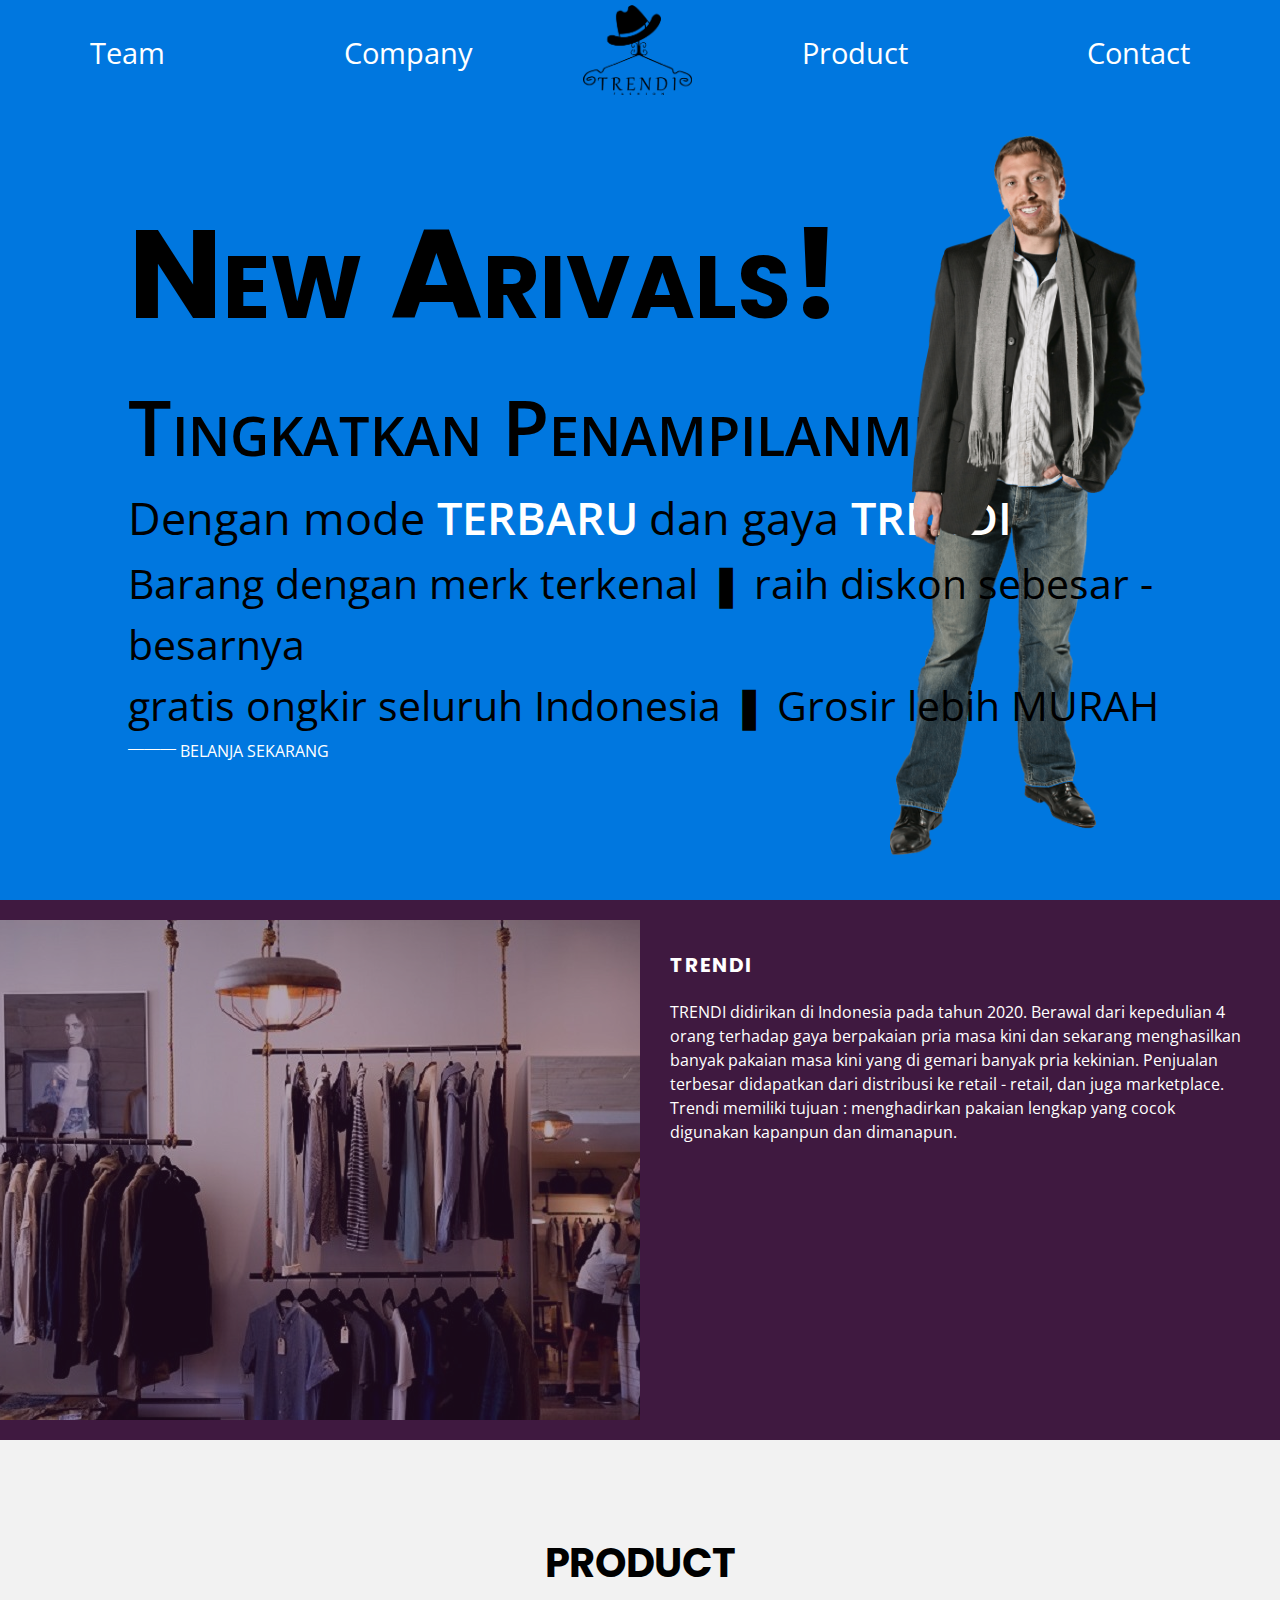
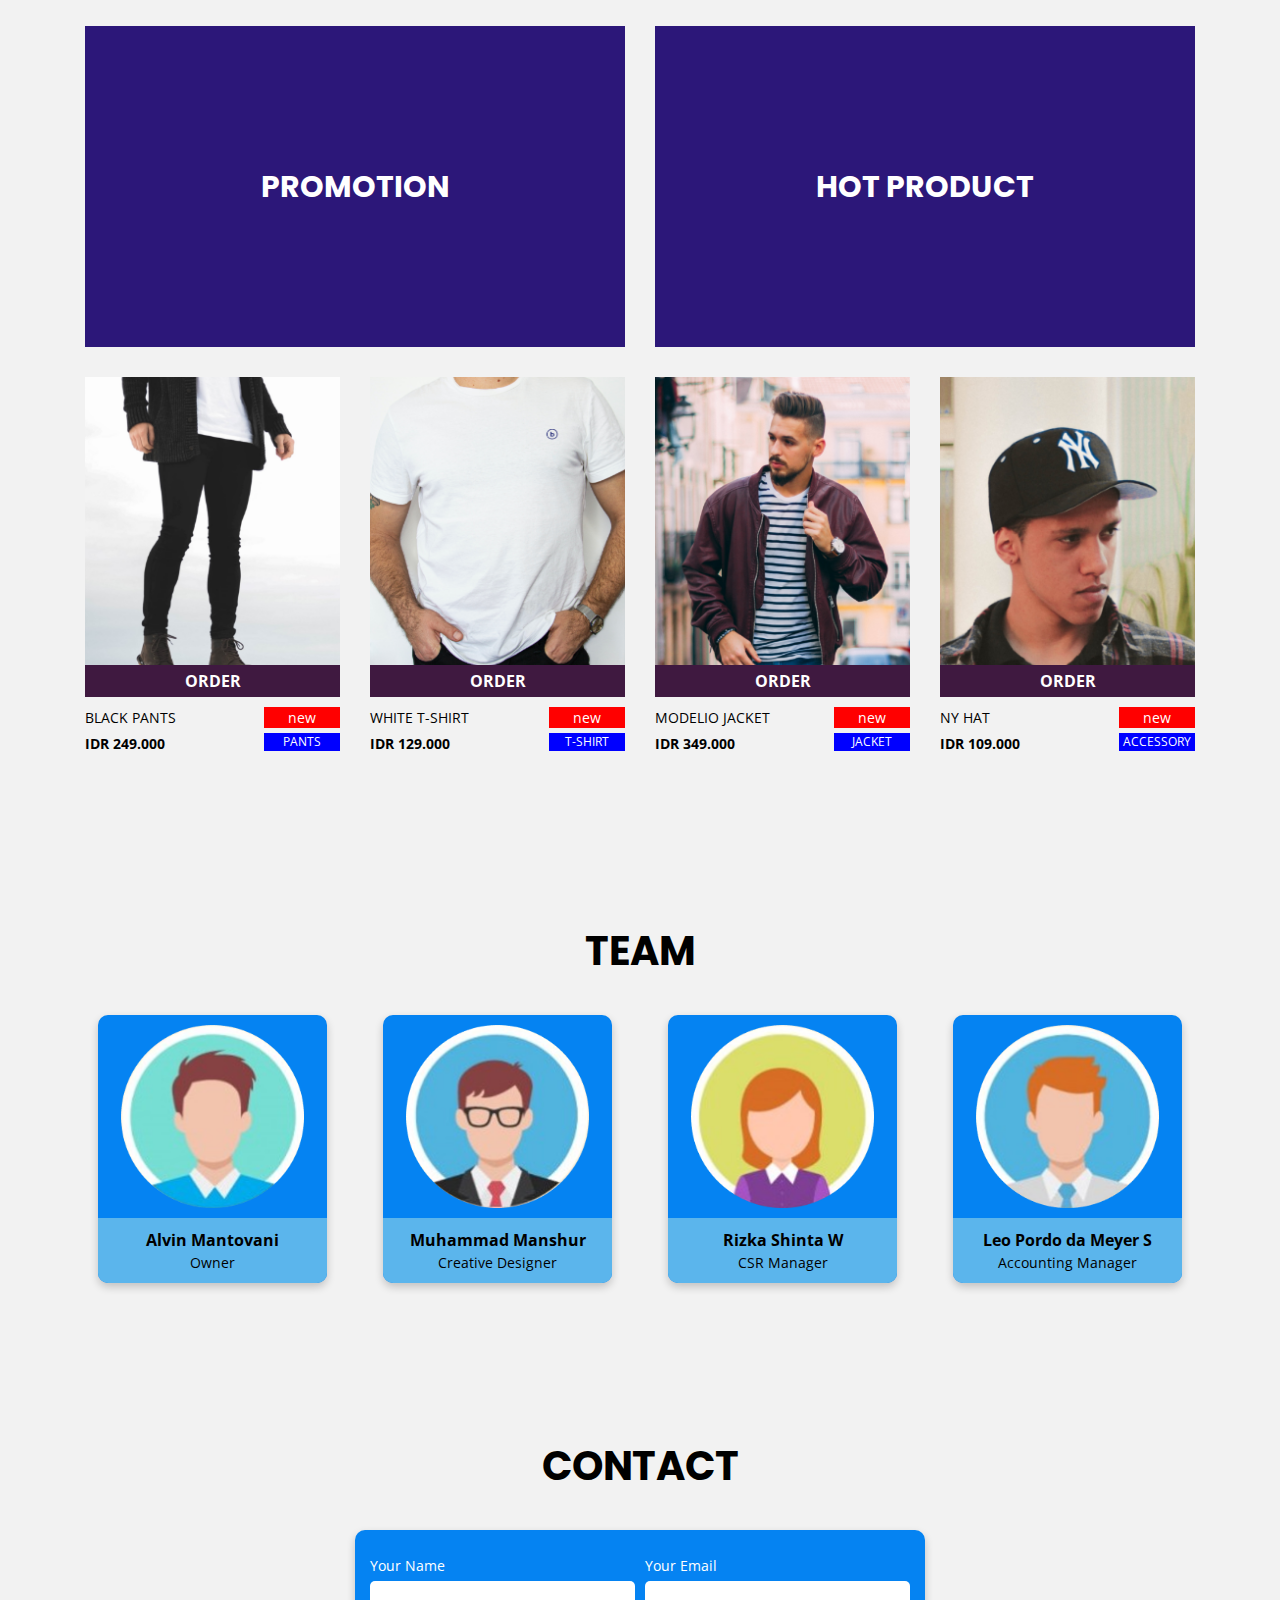
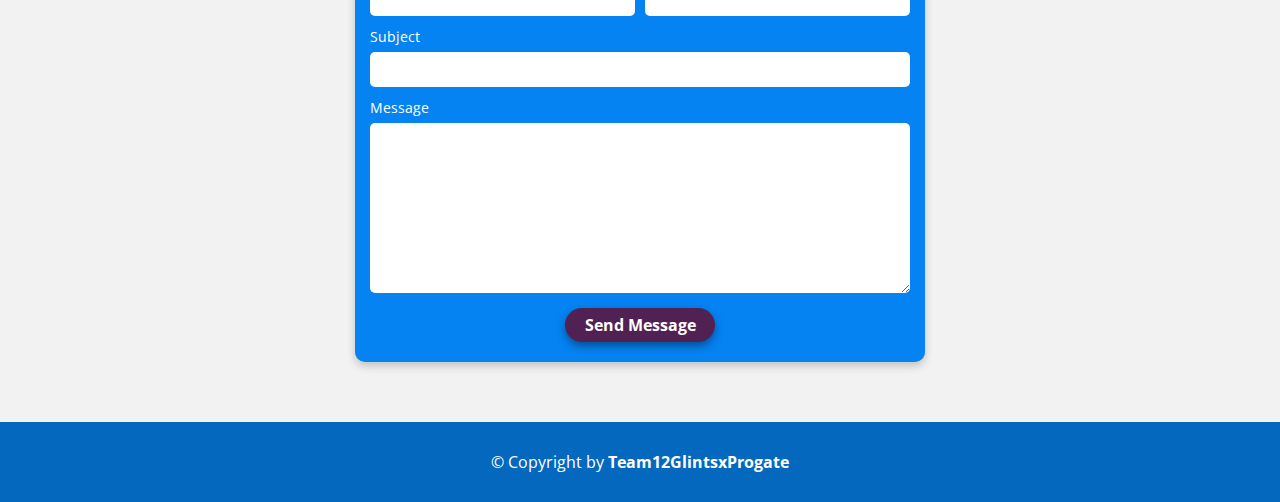
==== Team12Progate/index.html @ f17494b0 "finished" ====
<!DOCTYPE html>
<html>
    <head>
        <meta name="viewport" content="width=device-width, initial-scale=1.0, user-scalable=no">
        <link rel="stylesheet" href="assets\css\stylesheet.css">
        <link rel="stylesheet" href="assets\css\style.css"> 
    </head>
    <body>
        <header>
            <!-- Start Top Navigator -->
            <div class="topNav ff-open">
                <div class="top-item top-menu">
                    <a onclick="goToElement('#team',this)">Team</a>
                    <a onclick="goToElement('#about',this)">Company</a>
                </div>
                <div class="top-item top-logo" onclick="goToElement('#',this)">
                    <img src="assets/img/logo-bl.png"/>
                </div>
                <div class="top-item top-menu">
                    <a onclick="goToElement('#product',this)">Product</a>
                    <a onclick="goToElement('#contact',this)">Contact</a>
                </div>
                <div class="top-item dummy">

                </div>
            </div>
            <!-- End Top Navigator -->
        </header>
        <main>
            <!-- Start Introduction -->
            <section class="landingPage">
                <!-- Start Model -->
                <div class="model">
                    <img class="head" src="assets\img\landing-head.png" onmousedown="return false"/>
                    <img onmouseout="document.querySelector('.torso-item').innerHTML='0 Products';clearTimeout(myTimeout)" onmouseover="testfun('.torso-item',0,100,1000)" class="img-act torso" src="assets\img\landing-torso.png" onmousedown="return false" onclick="goToElement('#product',this.className)"/>
                    <div class="torso-line"></div>
                    <div class="torso-info info-box" onclick="goToElement('#product',this.className)">
                        <span>Torso</span>
                        <span class="torso-item item-value">0 Products</span>
                    </div>
        
                    <div class="dress">
                        <img class="img-act left-dress" src="assets\img\landing-left-dress.png" onmousedown="return false" onmousedown="return false"/>
                        <img class="img-act right-dress" src="assets\img\landing-right-dress.png" onmousedown="return false"/>
                    </div>
                    
                    <div class="shawl">
                        <img class="img-act left-shawl" src="assets\img\landing-left-shawl.png" onmousedown="return false"/>
                        <img class="img-act right-shawl" src="assets\img\landing-right-shawl.png" onmousedown="return false"/>
                    </div>
            
                    <img onmouseout="document.querySelector('.pants-item').innerHTML='0 Products';clearTimeout(myTimeout)" onmouseover="testfun('.pants-item',0,100,1000)" class="img-act pants" src="assets\img\landing-pants.png" onmousedown="return false" onclick="goToElement('#product',this.className)"/>
                    <div class="pants-line"></div>
                    <div class="pants-info info-box" onclick="goToElement('#product',this.className)">
                        <span>Pants</span>
                        <span class="pants-item item-value">0 Products</span>
                    </div>
        
                    <img onmouseout="document.querySelector('.shoes-item').innerHTML='0 Products';clearTimeout(myTimeout)" onmouseover="testfun('.shoes-item',0,100,1000)" class="img-act shoes" src="assets\img\landing-shoes.png" onmousedown="return false" onclick="goToElement('#product',this.className)"/>
                    <div class="shoes-line"></div>
                    <div class="shoes-info info-box" onclick="goToElement('#product',this.className)">
                        <span>Shoes</span>
                        <span class="shoes-item item-value">0 Products</span>
                    </div>
        
                    <img class="left-hand" src="assets\img\landing-left-hand.png">
                    <img class="right-hand" src="assets\img\landing-right-hand.png">
                </div>
                <!-- End Model -->
            </section>
            <!-- Start Detailed Page -->
            <section>
                <div class="bottomDetailed info-box" onclick="goToElement('#companyInfo',this.className)">
                    Click Here !
                    <svg viewBox="0 0 64 64" xmlns="http://www.w3.org/2000/svg" aria-labelledby="title"
                        aria-describedby="desc" role="img" xmlns:xlink="http://www.w3.org/1999/xlink">
                        <path d="M24 35H14V2h36v33H40"
                        stroke-width="2" stroke-miterlimit="10" stroke-linecap="round" stroke="#202020"
                        fill="none" data-name="layer2" stroke-linejoin="round"></path>
                        <path d="M32 20v41M21 48l11 13 11-13" stroke-width="2" stroke-miterlimit="10"
                        stroke-linecap="round" stroke="#202020" fill="none" data-name="layer1"
                        stroke-linejoin="round">
                        </path>
                    </svg>
                </div>
                <div class="companyInfo flex-center-m fd-column" id="companyInfo">
                    <div class="promo-head"><p class="ff-pop bold fs-big  fs-big-m m-0">New Arivals!</p></div>
                    <div class="promo-body">
                        <a class="first ff-open m-0 s-b">Tingkatkan Penampilanmu</a> <span class="ff-open">Dengan mode </span> <a class="highlight-promo ff-open s-b">TERBARU</a> <span class="ff-open">dan gaya </span><a class="highlight-promo ff-open s-b">TRENDI</a></div>
                    <div class="promo-description ff-open">Barang dengan merk terkenal ❚ raih diskon sebesar - besarnya<br>gratis ongkir seluruh Indonesia ❚ Grosir lebih MURAH</div>
                    <div style="color:white; padding-top: 2px" class="promo-foot ff-open">⎻⎻⎻ <a onclick="goToElement('#product',this)">BELANJA SEKARANG</a></div>
                </div>
            </section>
            <!-- End Detailed Page -->
            <!-- Start Section Company Info -->
            <section class="about" id="about">
                <div class="about-image flex-center">
                    <img src="assets/img/store.jpg" alt="">
                </div>
                <div class="about-info">
                    <h3 class="bold">TRENDI</h3>
                    <p><span>TRENDI</span> didirikan di Indonesia pada tahun 2020. Berawal dari kepedulian 4 orang terhadap gaya berpakaian pria masa kini dan sekarang menghasilkan banyak pakaian masa kini yang di gemari banyak pria kekinian. Penjualan terbesar didapatkan dari distribusi ke retail - retail, dan juga marketplace. Trendi memiliki tujuan : menghadirkan pakaian lengkap yang cocok digunakan kapanpun dan dimanapun.</p>
                </div>
            </section>
            <!-- End Section Company Info --> 
            <!-- Start Product Section -->
            <section id="product" class="product">
                <div class="container">
                    <h2>PRODUCT</h2>
                    <div class="product-content">
                        <div class="product-header">
                            <div class="product-promo">
                                <div class="card-promo flex-center">
                                    <p class="bold">promotion</p>
                                </div>
                            </div>
                            <div class="product-promo">
                                <div class="card-promo flex-center">
                                    <p class="bold">hot product</p>
                                </div>
                            </div>
                        </div>
                        <div class="product-main">
                            
                            <div class="product-items">
                                <div class="card-item">
                                    <img src="assets/img/product1.png" alt="">
                                    <div class="item-detail">
                                        <h5 class="m-0">Black Pants</h5>
                                        <p class="m-0">Material : Cotton Twill</p>
                                        <p class="m-0">Size : 28, 29, 30, 31, 32, 33, 34</p>
                                    </div>
                                    <a class="btn bold" href="">ORDER</a>
                                </div>
                                <div class="desc">
                                    <div class="desc-left fs-14">
                                        <p class="item-name">BLACK PANTS</p>
                                        <p class="price bold">IDR 249.000</p>
                                    </div>
                                    <div class="desc-right">
                                        <p class="new-item fs-14">new</p>
                                        <p class="category">PANTS</p>
                                    </div>
                                </div>
                            </div>

                            <div class="product-items">
                                <div class="card-item">
                                    <img src="assets/img/product2.png" alt="">
                                    <div class="item-detail">
                                        <h5 class="m-0">White T-Shirt</h5>
                                        <p class="m-0">Material : Cotton Combed 30s</p>
                                        <p class="m-0">Size : S, M, L, XL</p>
                                    </div>
                                    <a class="btn bold" href="">ORDER</a>
                                </div>
                                <div class="desc">
                                    <div class="desc-left fs-14">
                                        <p class="item-name">WHITE T-SHIRT</p>
                                        <p class="price bold">IDR 129.000</p>
                                    </div>
                                    <div class="desc-right">
                                        <p class="new-item fs-14">new</p>
                                        <p class="category">T-SHIRT</p>
                                    </div>
                                </div>
                            </div>

                            <div class="product-items">
                                <div class="card-item">
                                    <img src="assets/img/product3.png" alt="">
                                    <div class="item-detail">
                                        <h5 class="m-0">Modelio Jacket</h5>
                                        <p class="m-0">Material : Taslan Milky</p>
                                        <p class="m-0">Size : M, L, XL</p>
                                    </div>
                                    <a class="btn bold" href="">ORDER</a>
                                </div>
                                <div class="desc">
                                    <div class="desc-left fs-14">
                                        <p class="item-name">MODELIO JACKET</p>
                                        <p class="price bold">IDR 349.000</p>
                                    </div>
                                    <div class="desc-right">
                                        <p class="new-item fs-14">new</p>
                                        <p class="category">JACKET</p>
                                    </div>
                                </div>
                            </div>

                            <div class="product-items">
                                <div class="card-item">
                                    <img src="assets/img/product4.png" alt="">
                                    <div class="item-detail">
                                        <h5 class="m-0">Black Pants</h5>
                                        <p class="m-0">Material : Twill</p>
                                        <p class="m-0">Size : M, L, XL</p>
                                    </div>
                                    <a class="btn bold" href="">ORDER</a>
                                </div>
                                <div class="desc">
                                    <div class="desc-left fs-14">
                                        <p class="item-name">NY HAT</p>
                                        <p class="price bold">IDR 109.000</p>
                                    </div>
                                    <div class="desc-right">
                                        <p class="new-item fs-14">new</p>
                                        <p class="category">ACCESSORY</p>
                                    </div>
                                </div>
                            </div>

                        </div>
                    </div>
                </div>
            </section>
            <!-- End Product Section -->
            <!-- Start Team Section -->
            <section id="team" class="team">
                <div class="container">
                    <h2>TEAM</h2>
                    <div class="team-content">
                        <div class="team-member flex-center">
                            <div class="card-member flex-center">
                                <div class="card-rounded flex-center">
                                    <img src="assets/img/user1.png" alt="">
                                </div>
                                <div class="desc-member">
                                    <p class="name bold">Alvin Mantovani</p>
                                    <p class="role fs-14">Owner</p>
                                </div>
                            </div>
                        </div>
                        <div class="team-member flex-center">
                            <div class="card-member flex-center">
                                <div class="card-rounded flex-center">
                                    <img src="assets/img/user2.png" alt="">
                                </div>
                                <div class="desc-member">
                                    <p class="name bold">Muhammad Manshur</p>
                                    <p class="role fs-14">Creative Designer</p>
                                </div>
                            </div>
                        </div>
                        <div class="team-member flex-center">
                            <div class="card-member flex-center">
                                <div class="card-rounded flex-center">
                                    <img src="assets/img/user3.png" alt="">
                                </div>
                                <div class="desc-member">
                                    <p class="name bold">Rizka Shinta W</p>
                                    <p class="role fs-14">CSR Manager</p>
                                </div>
                            </div>
                        </div>
                        <div class="team-member flex-center">
                            <div class="card-member flex-center">
                                <div class="card-rounded flex-center">
                                    <img src="assets/img/user4.png" alt="">
                                </div>
                                <div class="desc-member">
                                    <p class="name bold">Leo Pordo da Meyer S</p>
                                    <p class="role fs-14">Accounting Manager</p>
                                </div>
                            </div>
                        </div>
                    </div>
                </div>
            </section>
            <!-- End Team Section -->
            <!-- Start Contact Section -->
            <section id="contact" class="contact">
                <div class="container">
                    <h2>CONTACT</h2>
                    <div class="contact-content flex-center">
                        <div class="card-contact">
                            <div class="form-row">
                                <div class="form-group">
                                    <label class="pb-1 fs-14" for="name bold">Your Name</label>
                                    <input class="pd b-none br" type="text">
                                </div>
                                <div class="form-group">
                                    <label class="pb-1 fs-14" for="name">Your Email</label>
                                    <input class="pd b-none br" type="text">
                                </div>
                            </div>
                            <div class="form-group">
                                <label class="pb-1 fs-14" for="name">Subject</label>
                                <input class="pd b-none br" type="text">
                            </div>
                            <div class="form-group">
                                <label class="pb-1 fs-14" for="name">Message</label>
                                <textarea class="pd b-none br" name="" id="" cols="30" rows="10"></textarea>
                            </div>
                            <div class="btn-message flex-center">
                                <a class="bold" href="">Send Message</a>
                            </div>
                        </div>
                    </div>
                </div>
            </section>
            <!-- End Contact Section -->
        </main>
        <footer>
            <div class="container">
                <p>&copy; Copyright by <span class="bold">Team12GlintsxProgate</span></p>
            </div>
            <!-- Footer Section -->
        </footer>
    </body>
    <foot>
        <script>
            var myTimeout;
            const testfun = (id, start, end, duration) => {
            var range = end - start;
            var current = start;
            var increment = end > start? 1 : -1;
            var stepTime = Math.abs(Math.floor(duration / range));
            var obj = document.querySelector(id);

            myTimeout = setTimeout(() => {
                var timer = setInterval(function() {
                current += increment;
                obj.innerHTML = `${current} Products`;
                if (current == end) {
                    clearInterval(timer);
                }
                }, stepTime);
            }, 3000);
            }
            
            const goToElement = (link,element=null) => {
                let thisEle =  document.querySelector(link)
                console.log(element.tagName)
                let Position = thisEle.getBoundingClientRect().top + window.pageYOffset - (screen.height*9/100)
                if( /Android|webOS|iPhone|iPad|iPod|BlackBerry|IEMobile|Opera Mini/i.test(navigator.userAgent) ) {
                    element.tagName == "A" 
                    ? window.scrollTo({top:Position,behavior:'smooth'}) 
                    : element.split(' ')[1] == "info-box" 
                    ? window.scrollTo({top:Position,behavior:'smooth'}) 
                    : null
                }else {
                    window.scrollTo({top:Position,behavior:'smooth'})
                }
            }

            window.onscroll = () => {
                fixIt()
            }
            topNav = document.querySelector('.topNav');
            topDesc = document.querySelector('.companyInfo');
            const fixIt = () => {
                if (window.pageYOffset > screen.height*86/100) {
                    topNav.classList.add('stickTopNav')
                    topDesc.classList.add('topAdd')
                }else {
                    topNav.classList.remove('stickTopNav')
                    topDesc.classList.remove('topAdd')
                }
            }
        </script>
    </foot>
</html>
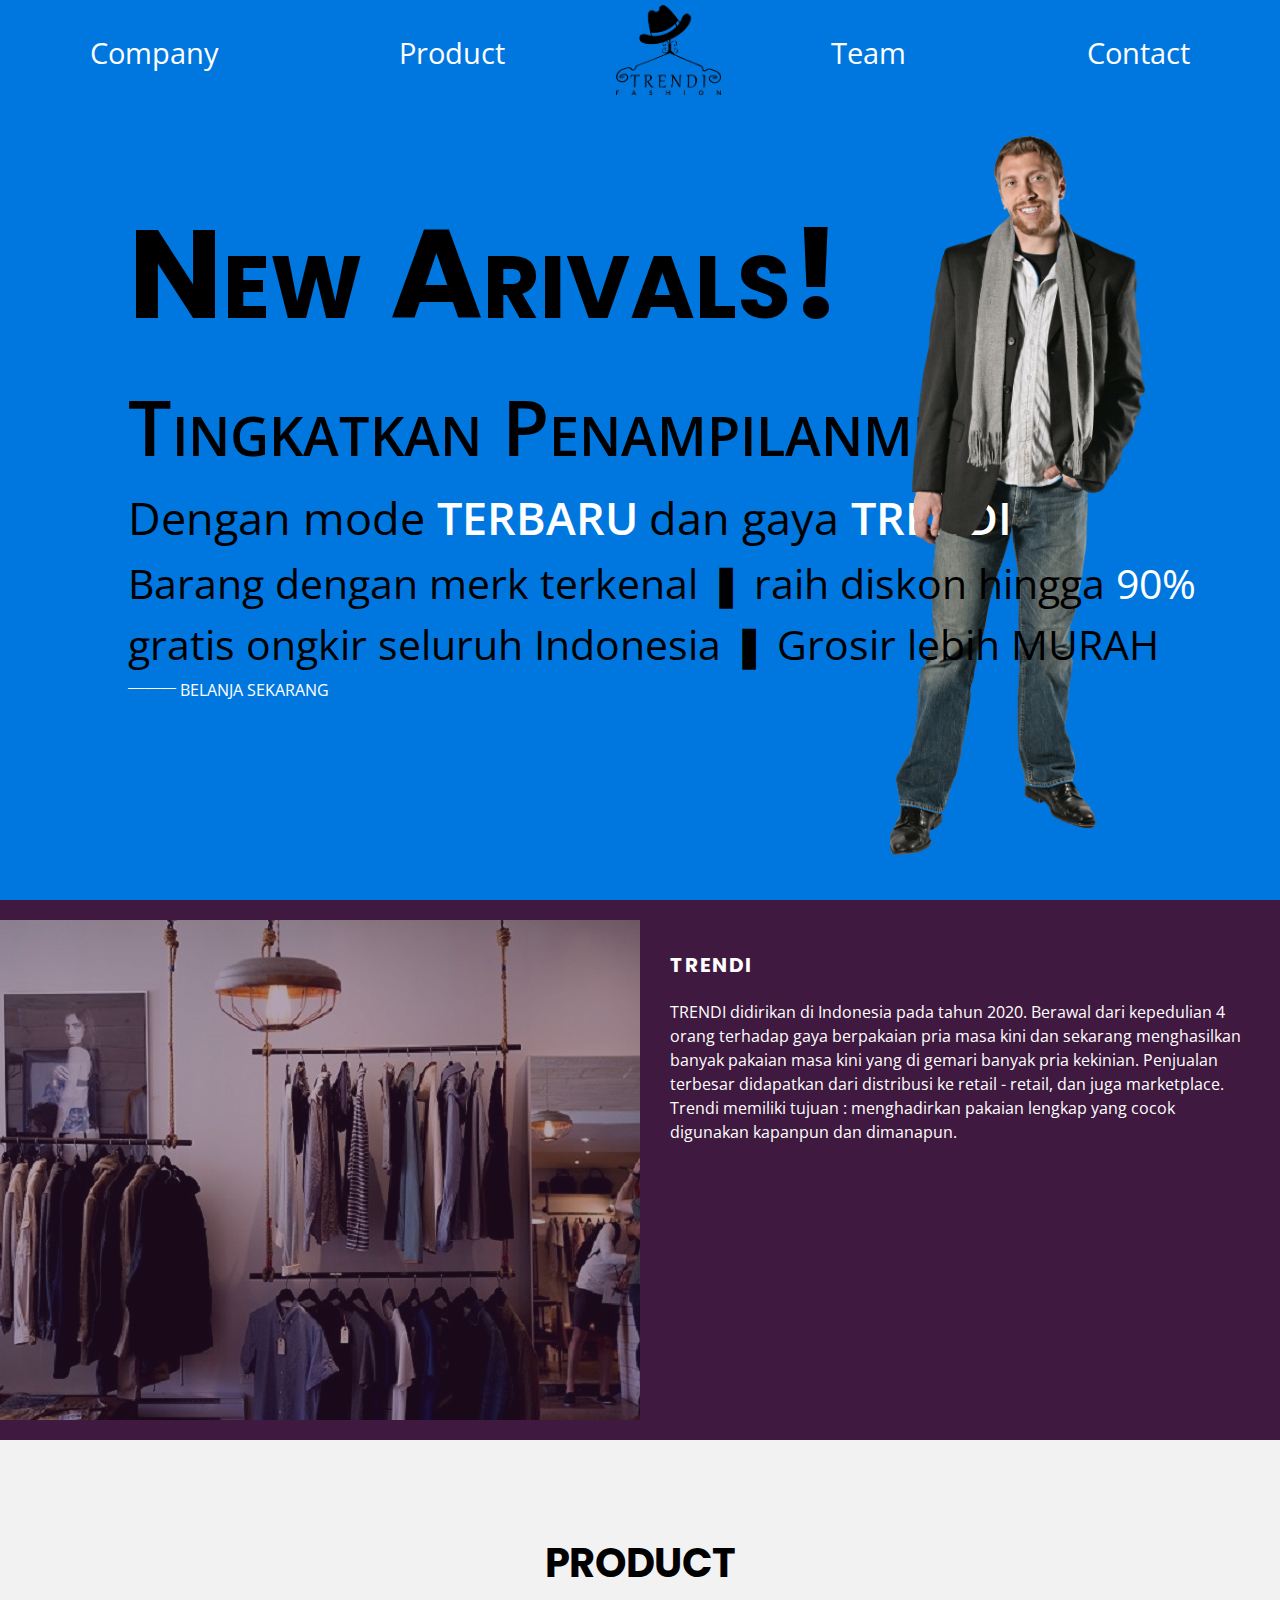
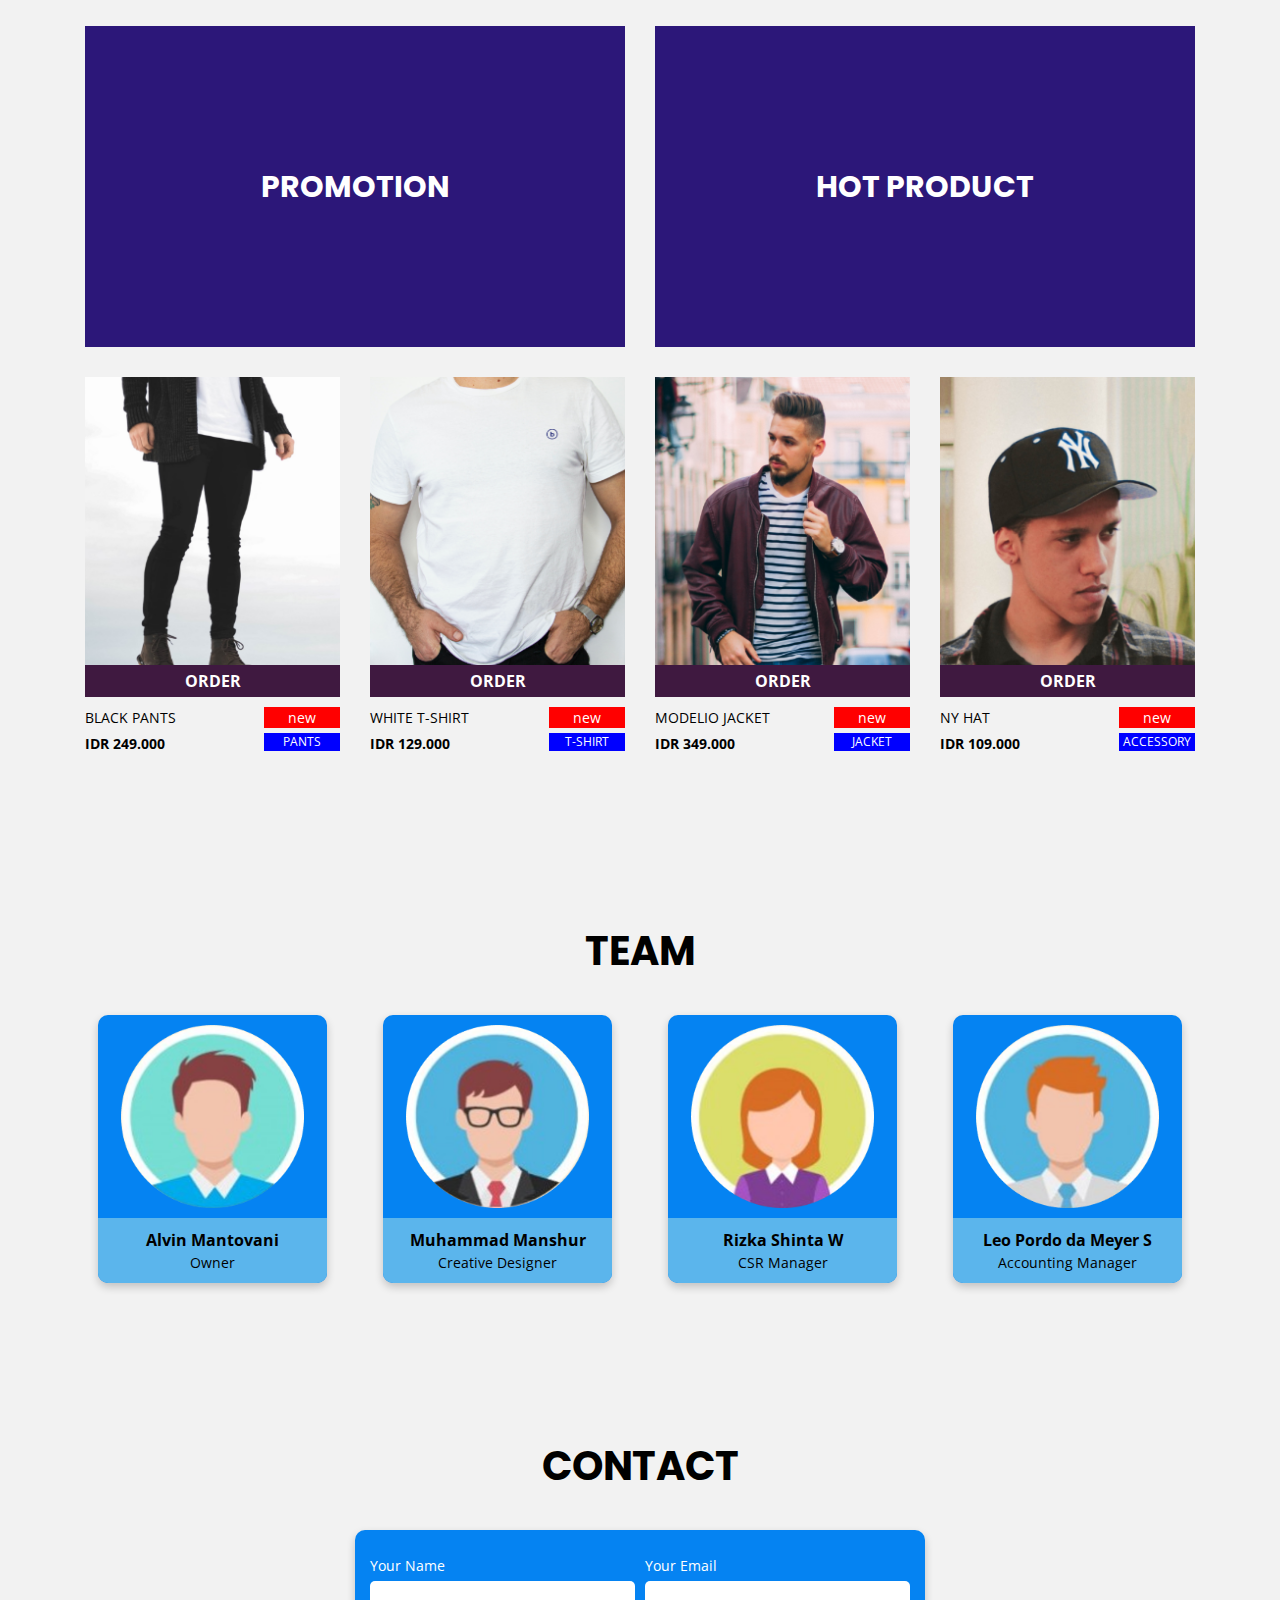
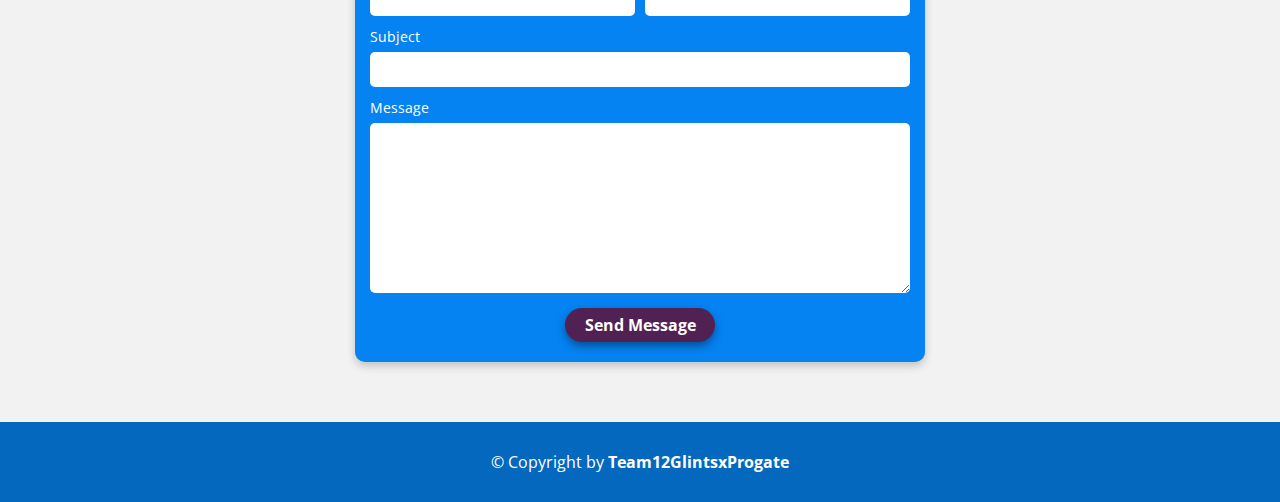
==== commit 85f4953b: "FINAL" ====
--- a/Team12Progate/index.html
+++ b/Team12Progate/index.html
@@ -3,21 +3,22 @@
     <head>
         <meta name="viewport" content="width=device-width, initial-scale=1.0, user-scalable=no">
         <link rel="stylesheet" href="assets\css\stylesheet.css">
-        <link rel="stylesheet" href="assets\css\style.css"> 
+        <link rel="stylesheet" href="assets\css\style.css">
+        <link rel="icon" type="image/png" href="assets/img/favicon.png"/>
     </head>
     <body>
         <header>
             <!-- Start Top Navigator -->
             <div class="topNav ff-open">
                 <div class="top-item top-menu">
+                    <a onclick="goToElement('#about',this)">Company</a>
+                    <a onclick="goToElement('#product',this)">Product</a>
+                </div>
+                <div class="top-item top-logo" onclick="goToElement('#',this)">
+                    <img src="assets/img/logo.png"/>
+                </div>
+                <div class="top-item top-menu">
                     <a onclick="goToElement('#team',this)">Team</a>
-                    <a onclick="goToElement('#about',this)">Company</a>
-                </div>
-                <div class="top-item top-logo" onclick="goToElement('#',this)">
-                    <img src="assets/img/logo-bl.png"/>
-                </div>
-                <div class="top-item top-menu">
-                    <a onclick="goToElement('#product',this)">Product</a>
                     <a onclick="goToElement('#contact',this)">Contact</a>
                 </div>
                 <div class="top-item dummy">
@@ -87,7 +88,7 @@
                     <div class="promo-head"><p class="ff-pop bold fs-big  fs-big-m m-0">New Arivals!</p></div>
                     <div class="promo-body">
                         <a class="first ff-open m-0 s-b">Tingkatkan Penampilanmu</a> <span class="ff-open">Dengan mode </span> <a class="highlight-promo ff-open s-b">TERBARU</a> <span class="ff-open">dan gaya </span><a class="highlight-promo ff-open s-b">TRENDI</a></div>
-                    <div class="promo-description ff-open">Barang dengan merk terkenal ❚ raih diskon sebesar - besarnya<br>gratis ongkir seluruh Indonesia ❚ Grosir lebih MURAH</div>
+                    <div class="promo-description ff-open">Barang dengan merk terkenal ❚ raih diskon hingga <a style="color:white">90%</a><br>gratis ongkir seluruh Indonesia ❚ Grosir lebih MURAH</div>
                     <div style="color:white; padding-top: 2px" class="promo-foot ff-open">⎻⎻⎻ <a onclick="goToElement('#product',this)">BELANJA SEKARANG</a></div>
                 </div>
             </section>
@@ -332,7 +333,7 @@
             const goToElement = (link,element=null) => {
                 let thisEle =  document.querySelector(link)
                 console.log(element.tagName)
-                let Position = thisEle.getBoundingClientRect().top + window.pageYOffset - (screen.height*9/100)
+                let Position = thisEle.getBoundingClientRect().top + window.pageYOffset - (screen.height*8/100)
                 if( /Android|webOS|iPhone|iPad|iPod|BlackBerry|IEMobile|Opera Mini/i.test(navigator.userAgent) ) {
                     element.tagName == "A" 
                     ? window.scrollTo({top:Position,behavior:'smooth'}) 
@@ -349,13 +350,18 @@
             }
             topNav = document.querySelector('.topNav');
             topDesc = document.querySelector('.companyInfo');
+            myDummy = document.querySelector('.dummy')
             const fixIt = () => {
-                if (window.pageYOffset > screen.height*86/100) {
+                if (window.pageYOffset > screen.height*80/100) {
                     topNav.classList.add('stickTopNav')
                     topDesc.classList.add('topAdd')
+                    myDummy.style.display = "none"
+                }else if(window.pageYOffset > screen.height*2/100 && window.pageYOffset <= screen.height*10/100){
+                    document.querySelector(':root').style.setProperty('--landscape-phone-top',`${2+(window.pageYOffset*100/screen.height)}vh`)
                 }else {
                     topNav.classList.remove('stickTopNav')
                     topDesc.classList.remove('topAdd')
+                    myDummy.style.display = "flex"
                 }
             }
         </script>
